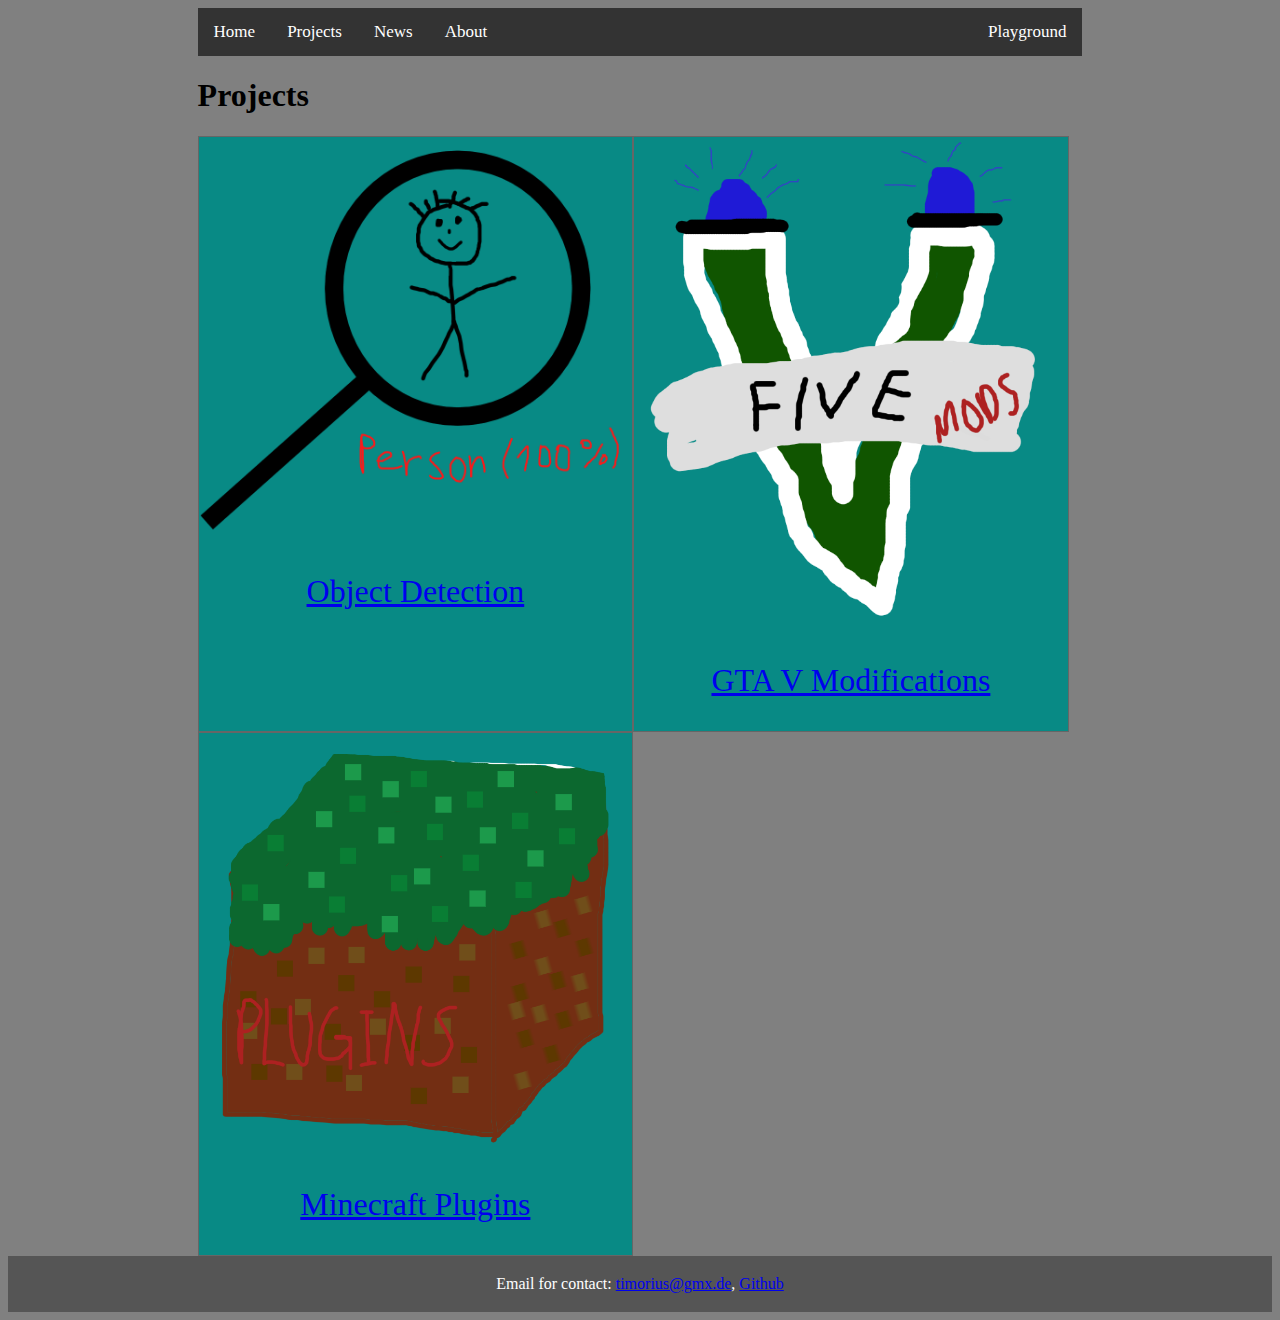
==== html/projects/index.html @ 5f78f98b "Update" ====
<!DOCTYPE HTML>
<html>
<head>
<head>
    <title>Timorius projects</title>
    <link href="../css/style.css" rel="stylesheet">
    <meta charset="UTF-8">

</head>

<script type="text/javascript" src="javascript/uploadscripts.js"></script>

<div class="topnav">
    <a href="../index.html">Home</a>
    <div class="dropdown">
      <button class="dropbtn">Projects
        <i class="fa fa-caret-down"></i>
      </button>
      <div class="dropdown-content">
        <a class="active" href="../projects/index.html">Overview</a>
        <a href="../projects/object-detection.html">Object detection</a>
        <a href="../projects/gtav_mods.html">GTA Modifications</a>
        <a href="../projects/minecraft-plugins.html">Minecaft Plugins</a>
      </div>
    </div>
    <a href="../news/index.html">News</a>
    <a href="../about/index.html">About</a>
    <div class="topnav-right">
        <a href="../playground/index.html">Playground</a>
    </div>
</div>

<body>
    <div id="wrapper">

    <h1 class="center">Projects</h1>

    <div class="center">
        <div class="flex">
          <div class=kachel><a href="object-detection.html">
            <img src="../Images/obj_det.png" alt="Object detection" class="imgcontainer">
            <p>Object Detection</p>
          </a></div>
          <div class=kachel><a href="gtav_mods.html">
            <img src="../Images/gtamods.png" alt="GTA V Mods" class="imgcontainer">
            <p>GTA V Modifications</p>
          </a></div>
        </div>
    </div>
    <div class="center">
        <div class="flex">
          <div class=kachel><a href="minecraft-plugins.html">
            <img src="../Images/minecraft.png" alt="Minecraft plugins" class="imgcontainer">
            <p>Minecraft Plugins</p>
          </a></div>
        </div>
    </div>

    </div>

    <footer>
        <p>Email for contact:
        <a href="mailto:timorius@gmx.de">timorius@gmx.de</a>,
        <a href="https://github.com/Tim-orius">Github</a></p>
    </footer>

</body>
</html>
---- html/css/style.css ----
body {
  background-color: grey;
}

#wrapper {
    min-height: calc(100vh - 5em - 6px);
}

.topnav {
  background-color: #333;
  overflow: auto;
  white-space: nowrap;
  display: block;
  margin-left: auto;
  margin-right: auto;
  width:70%;
}

.topnav-right {
  float: right;
}

.topnav a {
  float: left;
  display: inline-block;
  color: white;
  text-align: center;
  padding: 14px 16px;
  text-decoration: none;
  font-size: 17px;
}

.topnav a.active {
  background-color: #4CAF50;
  color: white;
}

.topnav .icon {
  display: none;
}

.dropdown {
  float: left;
  overflow: hidden;
}

.dropdown .dropbtn {
  font-size: 17px;
  border: none;
  outline: none;
  color: white;
  padding: 14px 16px;
  background-color: inherit;
  font-family: inherit;
  margin: 0;
}

.dropdown-content {
  display: none;
  position: absolute;
  background-color: #f9f9f9;
  min-width: 160px;
  box-shadow: 0px 8px 16px 0px rgba(0,0,0,0.2);
  z-index: 1;
}

.dropdown-content a {
  float: none;
  color: black;
  padding: 12px 16px;
  text-decoration: none;
  display: block;
  text-align: left;
}

.topnav a:hover, .dropdown:hover .dropbtn {
  background-color: #777;
  color: white;
}

.dropdown-content a:hover {
  background-color: #ddd;
  color: black;
}

.dropdown:hover .dropdown-content {
  display: block;
}



footer {
  text-align: center;
  padding: 3px;
  background-color: #555;
  color: white;
}

.center {
  display: block;
  margin-left: auto;
  margin-right: auto;
  width: 70%;
}

.botmarg {
  margin-bottom: 20px;
}

.left-text {
  margin-left: 4px;
  text-align: left;
  padding: 3px;
  margin: 5px;
}

.centerbutton {
  display: block;
  margin-left:auto;
  margin-right: auto;
  width: 20%;
}

.longfield {
  display: block;
  max-width: 100%;
  width: 100%;
}

.kachel {
  flex: 1;
  text-align: center;
  background-color: #088A85;
  color: #666;
  border-color: #bbb;
  border-width: 3px;
  display: inline-block;
  float: left;
  max-width: 49%;
}

.kachel-grey {
  flex: 1;
  margin: 1%;
  padding: 0.5%;
  text-align: left;
  background-color: #ccc;
  color: #666;
  border-color: #bbb;
  border-width: 3px;
  display: inline-block;
  float: left;
  max-width: 49%;
}

.kachel-short {
  flex: 1;
  margin: 1%;
  padding: 0.5%;
  text-align: left;
  background-color: #ccc;
  color: #666;
  border-color: #bbb;
  display: inline-block;
  float: left;
  max-width: 25%;
  height: auto;
}

.kachel-big {
  flex: 1;
  margin: 1%;
  padding: 0.5%;
  background-color: #ccc;
  color: #666;
  border-color: #bbb;
  border-width: 3px;
  display: inline-block;
  float: left;
}

.kachel-big2 {
  flex: 1;
  margin: 1%;
  padding: 0.5%;
  background-color: grey;
  color: #666;
  border-color: #bbb;
  border-width: 3px;
  display: inline-block;
  float: left;
  text-align: center;
}

.kachel-big-red {
  flex: 1;
  margin: 1%;
  padding: 0.5%;
  background-color: #FE2E2E;
  color: black;
  border-color: #3B0B0B;
  border-width: 3px;
  display: inline-block;
  float: left;
  text-align: center;
}

.kachel-news {
  flex: 1;
  border-width: 1px;
  border-color: black;
  display: inline-block;
  float: left;
  text-align: center;
}

.kachel-header {
  flex: 1;
  padding: 0.5%;
  background-color: #58D3F7;
  border: 1px solid black;
  color: black;
  font-weight: 900;
  display: inline-block;
  float: left;
  text-align: left;
}

.kachel-body {
  flex: 1;
  padding: 0.5%;
  background-color: #ccc;
  color: black;
  border: 1px solid black;
  display: inline-block;
  float: left;
  text-align: left;
}

.news-alignleft {
	float: left;
}
.news-alignright {
	float: right;
}

.kachel-big-upload {
  flex: 1;
  background-color: #ccc;
  color: #666;
  border-color: #bbb;
  border-width: 3px;
  display: inline-block;
  float: left;
  max-width: 100%;
  width: 99%;
  height: auto;
  border: 0.25% solid black;
  margin: 0.75%;
}

.flex {
  display: flex;
  justify-content: flex-start;
  flex-wrap: wrap;
}

.flex > DIV {
  border:1px solid;
  font-size:24pt;
}

.flex1 {
  display: flex;
  justify-content: flex-start;
  flex-wrap: wrap;
}

.flex1 > DIV {
  background: #ddd;
  font-size: 24pt;
  color: #666;
}

.flex2 {
  display: flex;
  justify-content: flex-start;
  flex-wrap: wrap;
}

.flex2 > DIV {
  border: 1px solid;
  font-size: 12pt;
}

.flex3 {
  display: flex;
  justify-content: flex-start;
  flex-wrap: wrap;
}

.flex3 > DIV {
  border: 1px solid;
  background: #ccc;
  font-size: 12pt;
}

.imgcontainer {
  max-width: 100%;
  height: auto;
  object-fit: contain;
}

.bottom {
  position: absolute;
  bottom: 0;
  left: 0;
}

.container-h {
  display: flex;
  justify-content: flex-start;
  flex-wrap: wrap;
  margin: 0%;
}

.container-h > DIV {
  float: left;
  margin: 0.25%;
  font-size: 12pt;
}

.container-v {
  vertical-align: top;
}

.container-v > DIV {
  margin: 0%;
  margin-bottom: 2%;
}

.column {
  float: left;
  width: 25%;
  padding: 5px;
}

.row::after {
  content: "";
  clear: both;
  display: table;
}
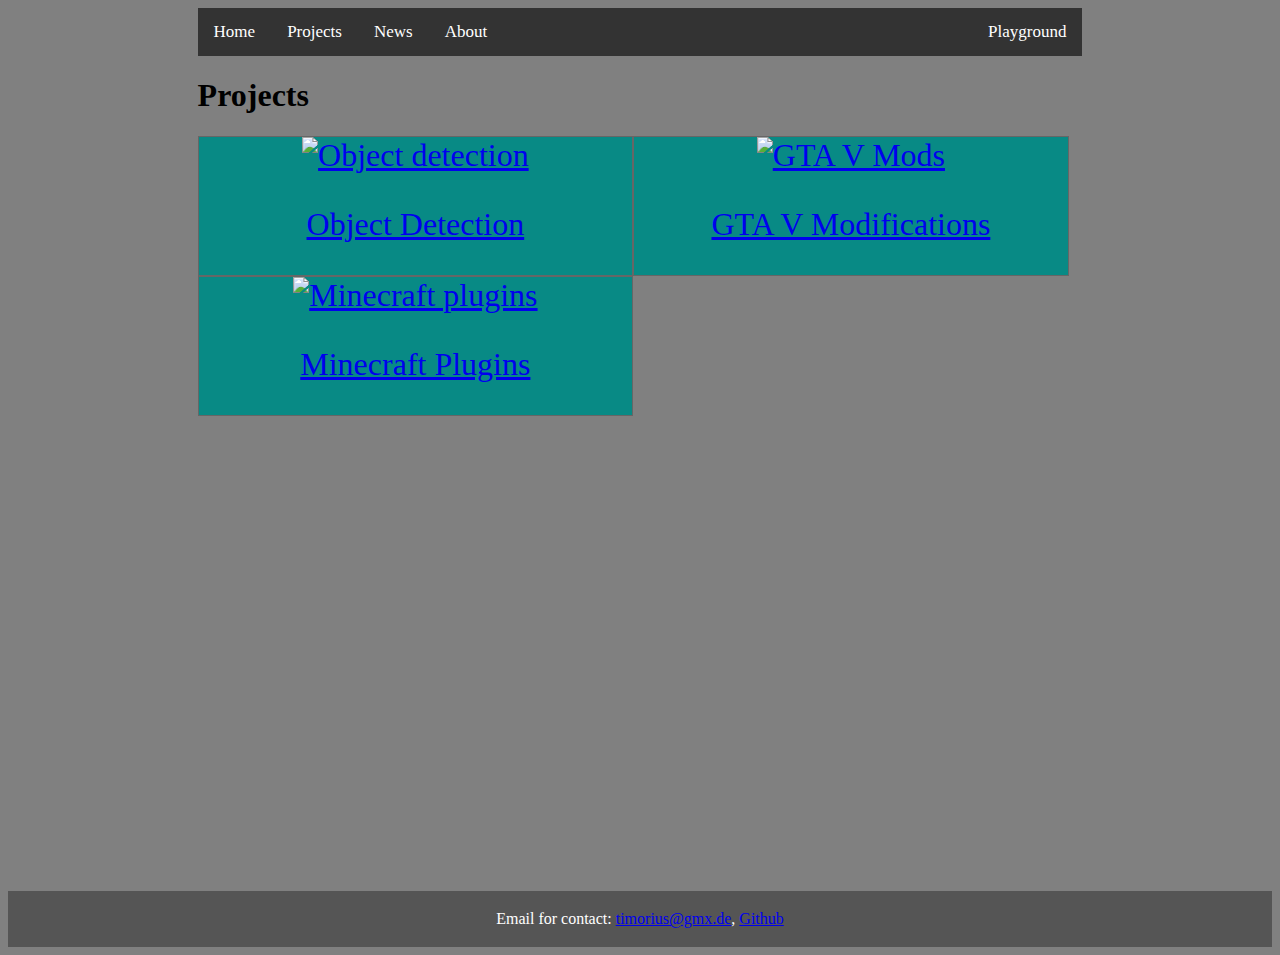
==== commit 6232d4b2: "Fix something that doesn't needed a fix" ====
--- a/html/projects/index.html
+++ b/html/projects/index.html
@@ -3,7 +3,7 @@
 <head>
 <head>
     <title>Timorius projects</title>
-    <link href="../css/style.css" rel="stylesheet">
+    <link href="./../css/style.css" rel="stylesheet">
     <meta charset="UTF-8">
 
 </head>
--- a/html/css/style.css
+++ b/html/css/style.css
@@ -87,8 +87,6 @@
   display: block;
 }
 
-
-
 footer {
   text-align: center;
   padding: 3px;
